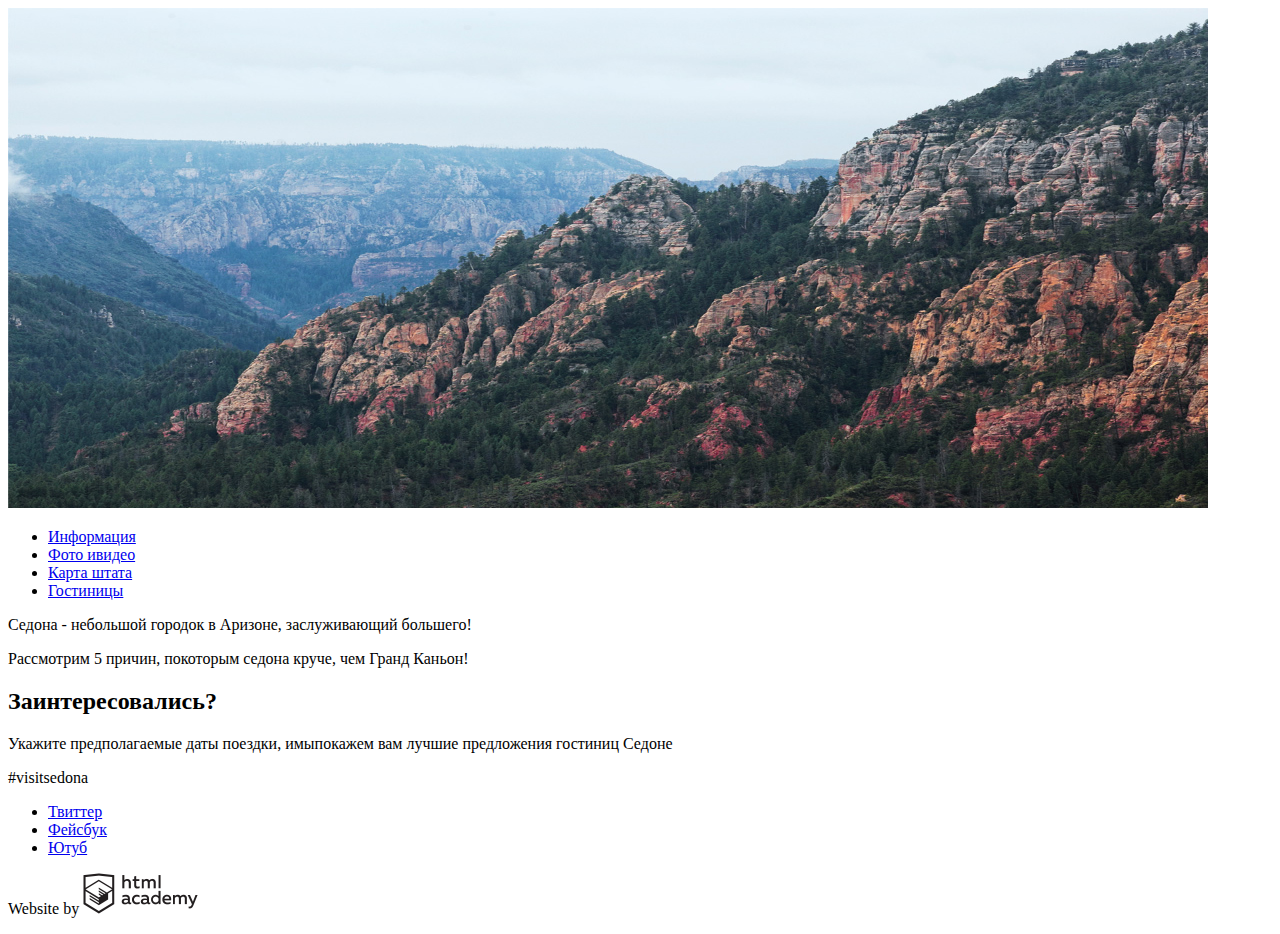
==== index.html @ aaca4e70 "Последние изменения" ====
<!DOCTYPE html>
<html lang="ru">

<head>
<meta charset="utf-8">
<title>Седона</title>
</head>

<body>
<header class="main-header">
<nav class="main-navigation">
<a class="main-header-logo">
<img src="img/logo.jpg" width="1200" height="500" alt="Логотип седона">
</a>
</nav>
<ul class="site-navigation">
<li><a href="info.html">Информация</a></li>
<li><a href="info.html">Фото ивидео</a></li>
<li><a href="info.html">Карта штата</a></li>
<li><a href="catalog.html">Гостиницы</a></li>
</ul>
</header>
<main class="container">
<p class="lead">Седона - небольшой городок в Аризоне, заслуживающий большего!</p>
<p>Рассмотрим 5 причин, покоторым седона круче, чем Гранд Каньон!</p>
</p>
</main>
<section class="booking">
<h2>Заинтересовались?</h2>
<p>Укажите предполагаемые даты поездки, имыпокажем вам лучшие предложения гостиниц Седоне</p>
</section>
<footer class="main-footer">
<a>#visitsedona</a>
<div class="footer-social">
<ul>
<li><a class="social-button" href="#">Твиттер</a></li>
<li><a class="social-button" href="#">Фейсбук</a></li>
<li><a class="social-button" href="#">Ютуб</a></li>
</ul>
</div>
<p class="footer-copyright">
Website by
<a class="button" href="https://htmlacademy.ru">
<img src="img/logo-name.jpg" width="115" height="41" alt="Логитип академии">
</a>
</p>
</footer>
</body>

</html>
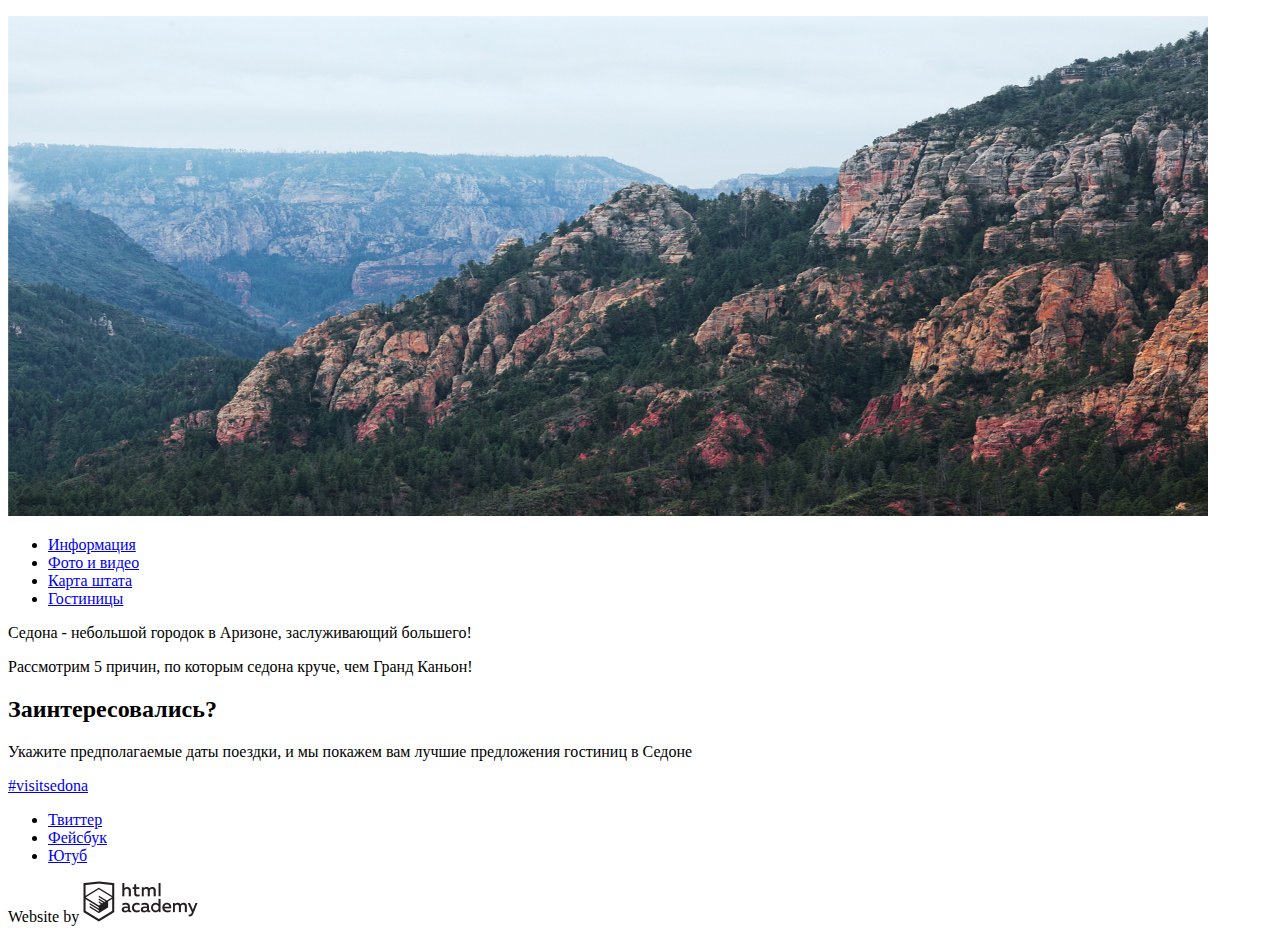
==== commit e8ed55b2: "Исправления" ====
--- a/index.html
+++ b/index.html
@@ -2,49 +2,48 @@
 <html lang="ru">
 
 <head>
-<meta charset="utf-8">
-<title>Седона</title>
+  <meta charset="utf-8">
+  <title>Седона</title>
 </head>
 
 <body>
-<header class="main-header">
-<nav class="main-navigation">
-<a class="main-header-logo">
-<img src="img/logo.jpg" width="1200" height="500" alt="Логотип седона">
-</a>
-</nav>
-<ul class="site-navigation">
-<li><a href="info.html">Информация</a></li>
-<li><a href="info.html">Фото ивидео</a></li>
-<li><a href="info.html">Карта штата</a></li>
-<li><a href="catalog.html">Гостиницы</a></li>
-</ul>
-</header>
-<main class="container">
-<p class="lead">Седона - небольшой городок в Аризоне, заслуживающий большего!</p>
-<p>Рассмотрим 5 причин, покоторым седона круче, чем Гранд Каньон!</p>
-</p>
-</main>
-<section class="booking">
-<h2>Заинтересовались?</h2>
-<p>Укажите предполагаемые даты поездки, имыпокажем вам лучшие предложения гостиниц Седоне</p>
-</section>
-<footer class="main-footer">
-<a>#visitsedona</a>
-<div class="footer-social">
-<ul>
-<li><a class="social-button" href="#">Твиттер</a></li>
-<li><a class="social-button" href="#">Фейсбук</a></li>
-<li><a class="social-button" href="#">Ютуб</a></li>
-</ul>
-</div>
-<p class="footer-copyright">
-Website by
-<a class="button" href="https://htmlacademy.ru">
-<img src="img/logo-name.jpg" width="115" height="41" alt="Логитип академии">
-</a>
-</p>
-</footer>
+  <header class="main-header">
+    <nav class="main-navigation">
+      <a class="main-header-logo">
+        <p><a href="#"><img src="img/logo.jpg" width="1200" 
+          height="500" alt="Логотип седона"></a></p>
+      </a>
+    </nav>
+    <ul class="site-navigation">
+      <li><a href="info.html">Информация</a></li>
+      <li><a href="info.html">Фото и видео</a></li>
+      <li><a href="info.html">Карта штата</a></li>
+      <li><a href="catalog.html">Гостиницы</a></li>
+    </ul>
+  </header>
+  <main class="container">
+    <p class="lead">Седона - небольшой городок в Аризоне, заслуживающий большего!</p>
+      <p>Рассмотрим 5 причин, по которым седона круче, чем Гранд Каньон!</p>
+    </p>
+  </main>
+  <section class="booking">
+    <h2>Заинтересовались?</h2>
+    <p>Укажите предполагаемые даты поездки, и мы покажем вам лучшие предложения гостиниц в Седоне</p>
+  </section>
+  <footer class="main-footer">
+    <a href="#">#visitsedona</a>
+      <ul>
+        <li><a class="social-button" href="#">Твиттер</a></li>
+        <li><a class="social-button" href="#">Фейсбук</a></li>
+        <li><a class="social-button" href="#">Ютуб</a></li>
+      </ul>
+    <p class="footer-copyright">
+      Website by
+      <a class="button" href="https://htmlacademy.ru">
+        <img src="img/logo-name.jpg" width="115" height="41" alt="Логитип академии">
+      </a>
+    </p>
+  </footer>
 </body>
 
-</html>+</html>
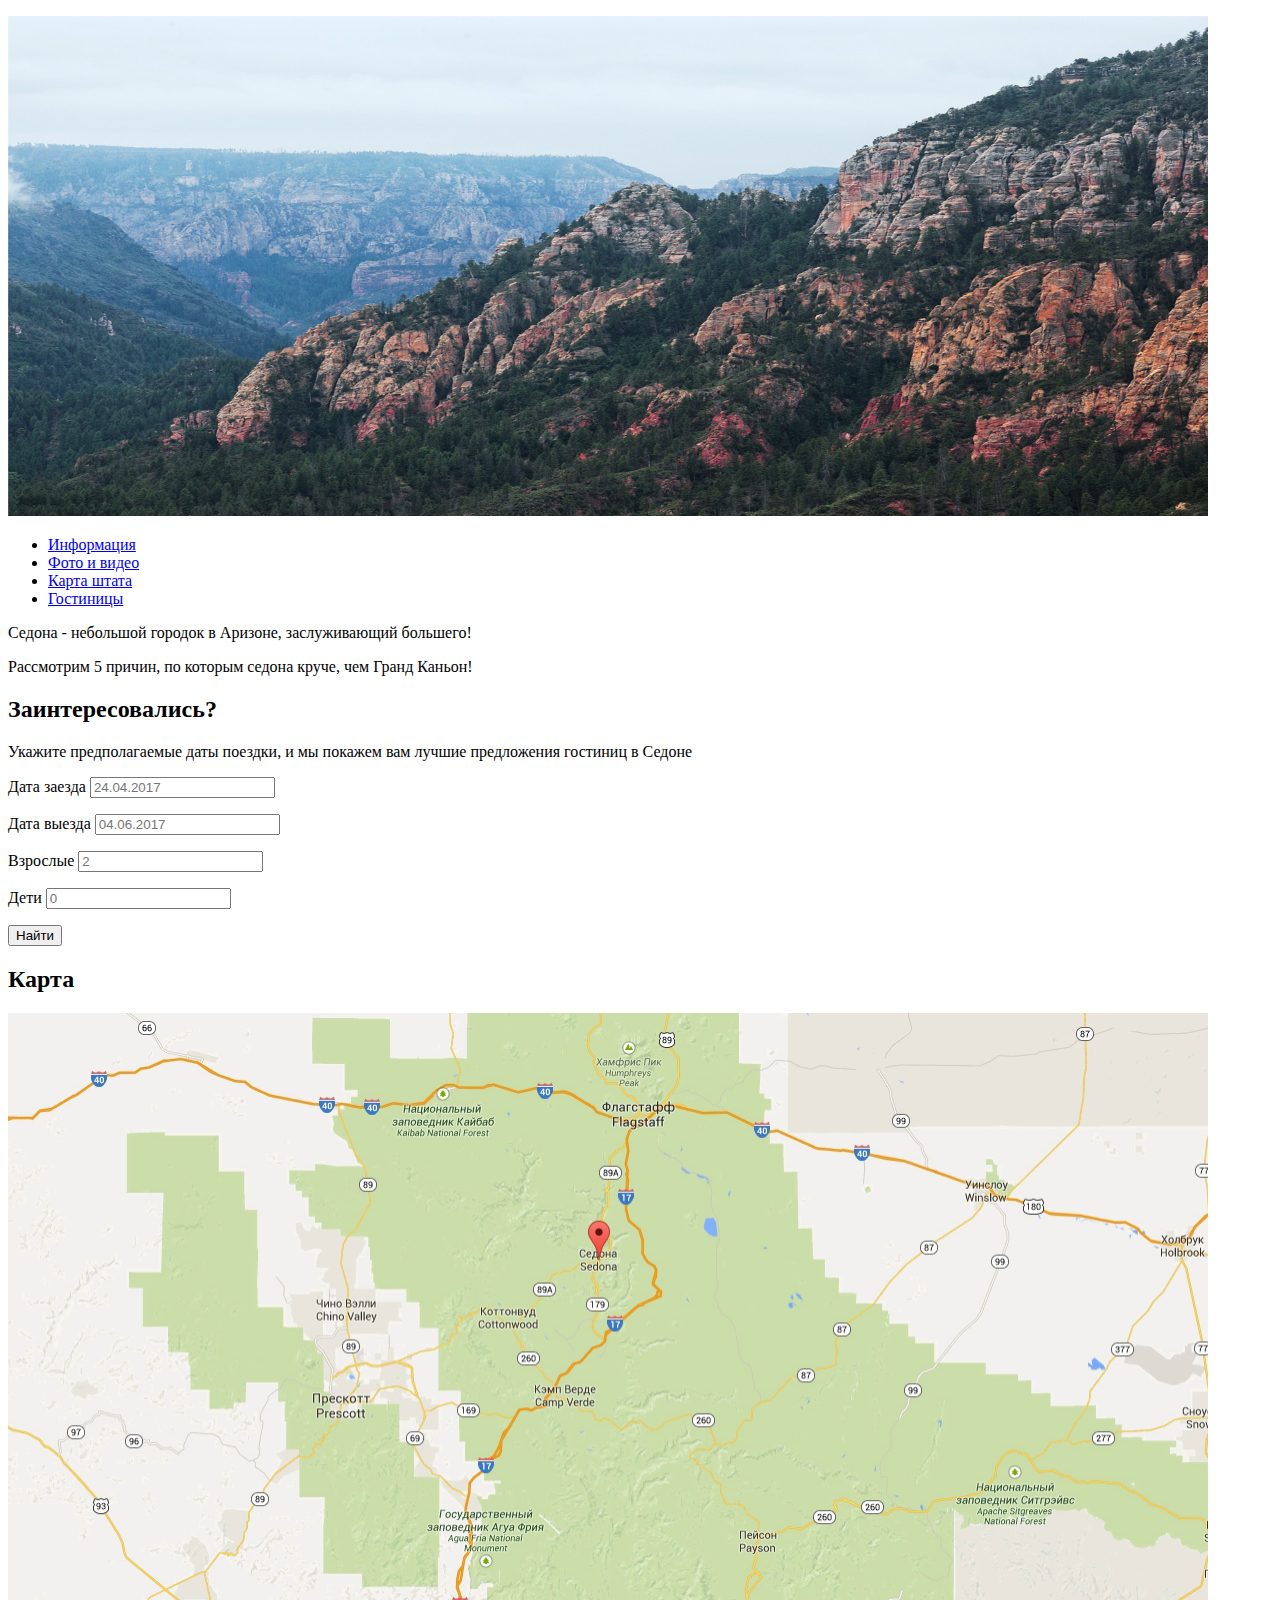
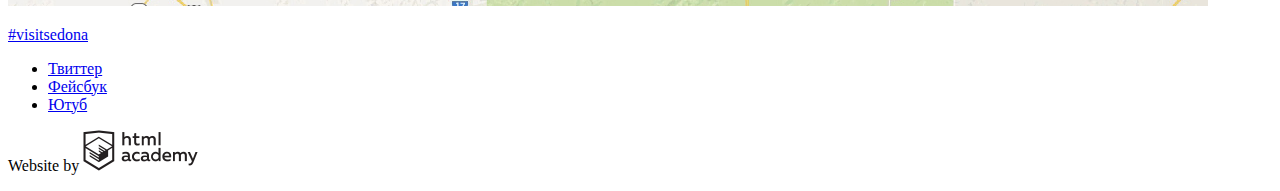
==== commit ddc75ea4: "Изобрадения и форма" ====
--- a/index.html
+++ b/index.html
@@ -10,8 +10,7 @@
   <header class="main-header">
     <nav class="main-navigation">
       <a class="main-header-logo">
-        <p><a href="#"><img src="img/logo.jpg" width="1200" 
-          height="500" alt="Логотип седона"></a></p>
+        <p><a href="#"><img src="img/logo.jpg" width="1200" height="500" alt="Логотип седона"></a></p>
       </a>
     </nav>
     <ul class="site-navigation">
@@ -23,27 +22,54 @@
   </header>
   <main class="container">
     <p class="lead">Седона - небольшой городок в Аризоне, заслуживающий большего!</p>
-      <p>Рассмотрим 5 причин, по которым седона круче, чем Гранд Каньон!</p>
+    <p>Рассмотрим 5 причин, по которым седона круче, чем Гранд Каньон!</p>
     </p>
-  </main>
-  <section class="booking">
-    <h2>Заинтересовались?</h2>
-    <p>Укажите предполагаемые даты поездки, и мы покажем вам лучшие предложения гостиниц в Седоне</p>
-  </section>
-  <footer class="main-footer">
-    <a href="#">#visitsedona</a>
+    <section class="booking">
+      <h2>Заинтересовались?</h2>
+      <p>Укажите предполагаемые даты поездки, и мы покажем вам лучшие предложения гостиниц в Седоне</p>
+      <form class="booking-form" action="http://echo.htmlacademy.ru" method="post">
+        <p class="booking-item">
+          <label for="appointment-date">Дата заезда</label>
+          <input id="appointment-date" type="text" name="date" value="" placeholder="24.04.2017">
+        </p>
+        <p class="booking-item">
+          <label for="appointment-date">Дата выезда</label>
+          <input id="appointment-date" type="text" name="date" value="" placeholder="04.06.2017">
+        </p>
+        <p class="booking-item">
+          <label for="appointment-quantity">Взрослые</label>
+          <input id="appointment-quantity" type="text" name="quantity" value="" placeholder="2">
+        </p>
+        <p class="booking-item">
+          <label for="appointment-quantity">Дети</label>
+          <input id="appointment-quantity" type="text" name="quantity" value="" placeholder="0">
+        </p>
+        <button class="button" type="submit">Найти</button>
+      </form>
+    </section>
+    <section class="modal modal-map">
+      <h2 class="visually-hidden">
+        Карта
+      </h2>
+      <p>
+        <img src="img/map.jpg" width="1200" height="593" alt="Карта выбранной местности">
+      </p>
+    </section>
+    <footer class="main-footer">
+      <a href="#">#visitsedona</a>
       <ul>
         <li><a class="social-button" href="#">Твиттер</a></li>
         <li><a class="social-button" href="#">Фейсбук</a></li>
         <li><a class="social-button" href="#">Ютуб</a></li>
       </ul>
-    <p class="footer-copyright">
-      Website by
-      <a class="button" href="https://htmlacademy.ru">
-        <img src="img/logo-name.jpg" width="115" height="41" alt="Логитип академии">
-      </a>
-    </p>
-  </footer>
+      <p class="footer-copyright">
+        Website by
+        <a class="button" href="https://htmlacademy.ru">
+          <img src="img/logo-name.jpg" width="115" height="41" alt="Логитип академии">
+        </a>
+      </p>
+    </footer>
+  </main>
 </body>
 
 </html>
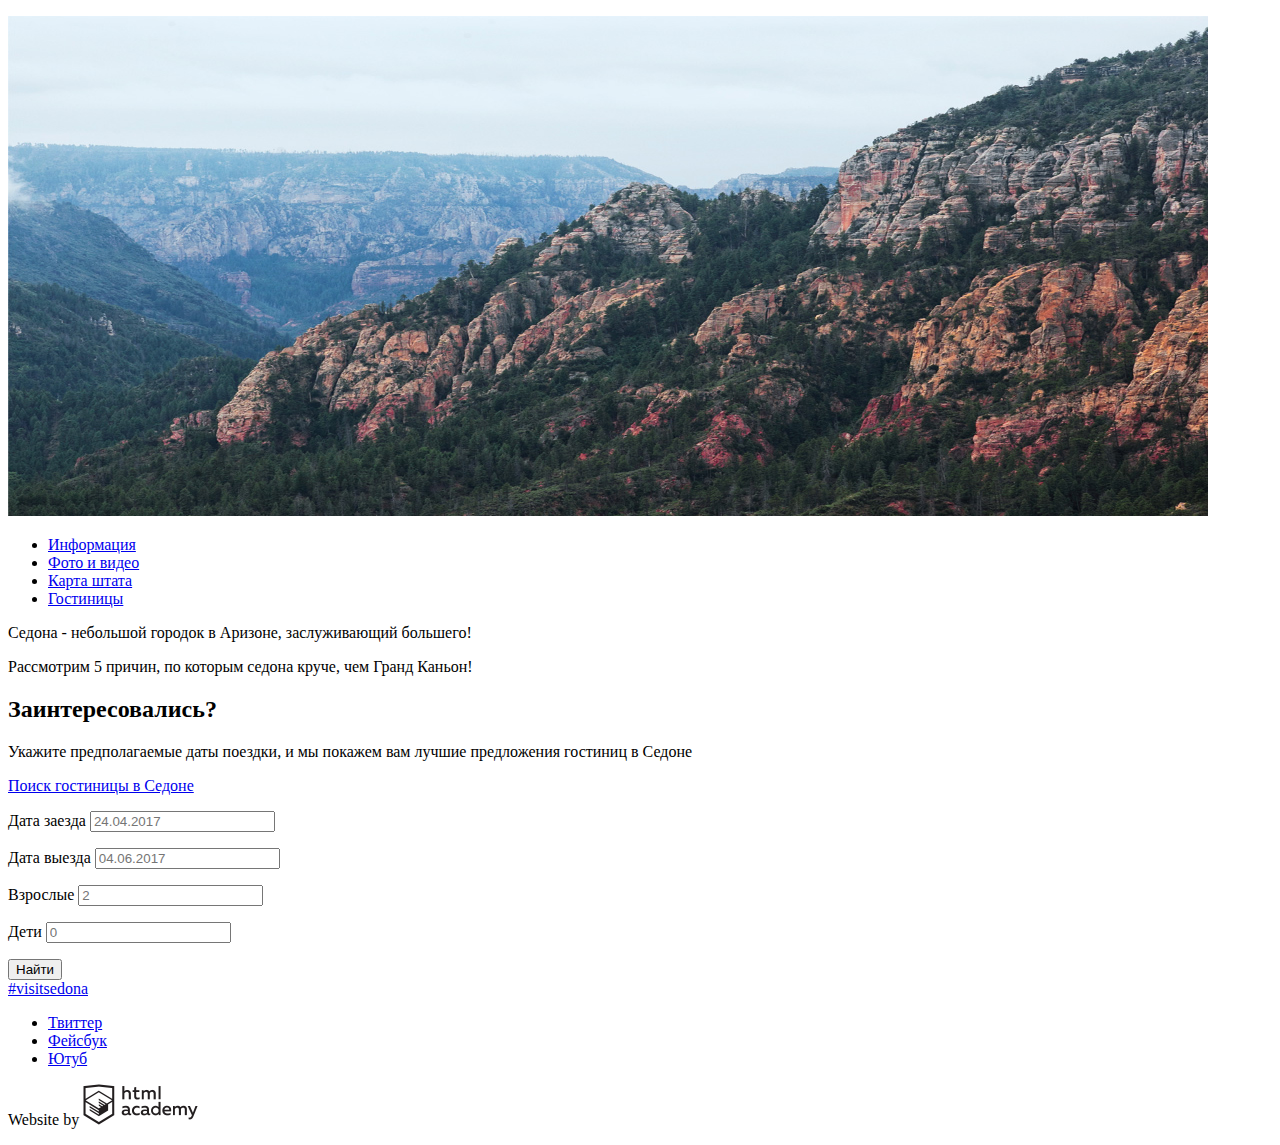
==== commit 5c487ece: "попап" ====
--- a/index.html
+++ b/index.html
@@ -27,6 +27,9 @@
     <section class="booking">
       <h2>Заинтересовались?</h2>
       <p>Укажите предполагаемые даты поездки, и мы покажем вам лучшие предложения гостиниц в Седоне</p>
+      <div class="link_group">
+        <a class="show_popup" rel="tabs_info" href="#">Поиск гостиницы в Седоне</a>
+      </div>
       <form class="booking-form" action="http://echo.htmlacademy.ru" method="post">
         <p class="booking-item">
           <label for="appointment-date">Дата заезда</label>
@@ -47,14 +50,6 @@
         <button class="button" type="submit">Найти</button>
       </form>
     </section>
-    <section class="modal modal-map">
-      <h2 class="visually-hidden">
-        Карта
-      </h2>
-      <p>
-        <img src="img/map.jpg" width="1200" height="593" alt="Карта выбранной местности">
-      </p>
-    </section>
     <footer class="main-footer">
       <a href="#">#visitsedona</a>
       <ul>
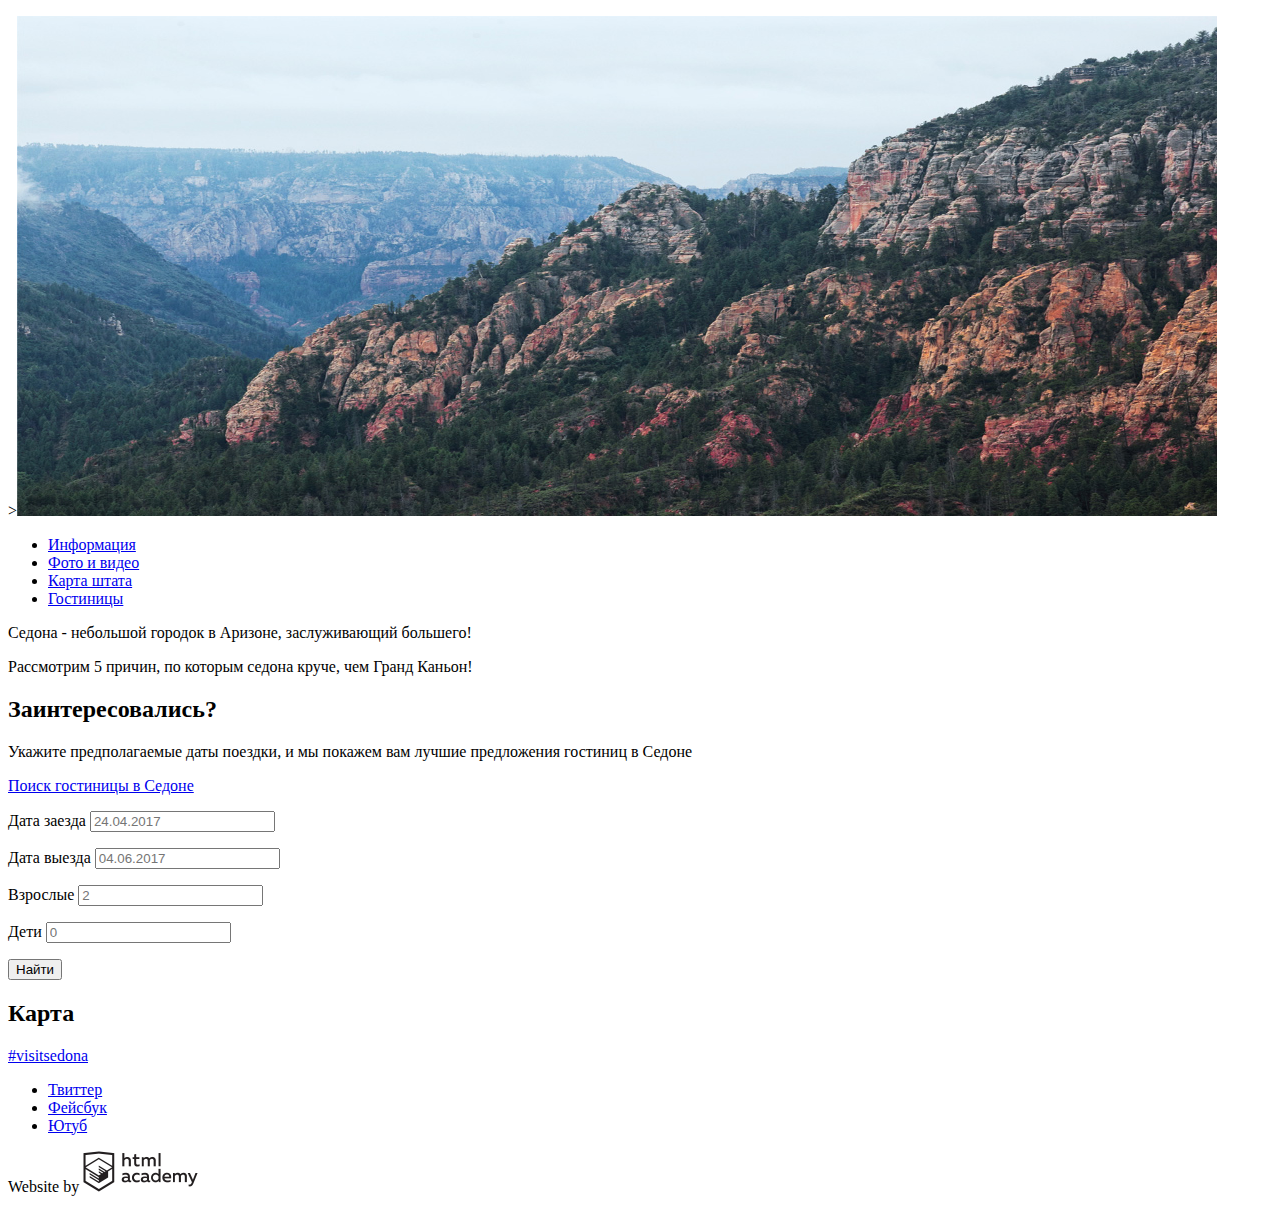
==== commit f4f0099f: "Убрала атрибут rel и др" ====
--- a/index.html
+++ b/index.html
@@ -4,13 +4,16 @@
 <head>
   <meta charset="utf-8">
   <title>Седона</title>
+  <link href="https://fonts.googleapis.com/css?family=PT+Sans+Narrow:400,700&amp;subset=latin,cyrillic" rel="stylesheet">
+  <link href="css/normalize.css" rel="stylesheet">
+  <link href="css/style.css" rel="stylesheet">
 </head>
 
 <body>
   <header class="main-header">
     <nav class="main-navigation">
       <a class="main-header-logo">
-        <p><a href="#"><img src="img/logo.jpg" width="1200" height="500" alt="Логотип седона"></a></p>
+        <p>><img src="img/logo.jpg" width="1200" height="500" alt="Логотип седона"></p>
       </a>
     </nav>
     <ul class="site-navigation">
@@ -23,13 +26,10 @@
   <main class="container">
     <p class="lead">Седона - небольшой городок в Аризоне, заслуживающий большего!</p>
     <p>Рассмотрим 5 причин, по которым седона круче, чем Гранд Каньон!</p>
-    </p>
     <section class="booking">
       <h2>Заинтересовались?</h2>
       <p>Укажите предполагаемые даты поездки, и мы покажем вам лучшие предложения гостиниц в Седоне</p>
-      <div class="link_group">
-        <a class="show_popup" rel="tabs_info" href="#">Поиск гостиницы в Седоне</a>
-      </div>
+      <a class="show_popup" href="#">Поиск гостиницы в Седоне</a>
       <form class="booking-form" action="http://echo.htmlacademy.ru" method="post">
         <p class="booking-item">
           <label for="appointment-date">Дата заезда</label>
@@ -50,6 +50,11 @@
         <button class="button" type="submit">Найти</button>
       </form>
     </section>
+    <section class="modal modal-up">
+      <h2 class="visually-hidden">
+        Карта
+      </h2>
+    </section>
     <footer class="main-footer">
       <a href="#">#visitsedona</a>
       <ul>
--- a/css/style.css
+++ b/css/style.css
@@ -0,0 +1 @@
+
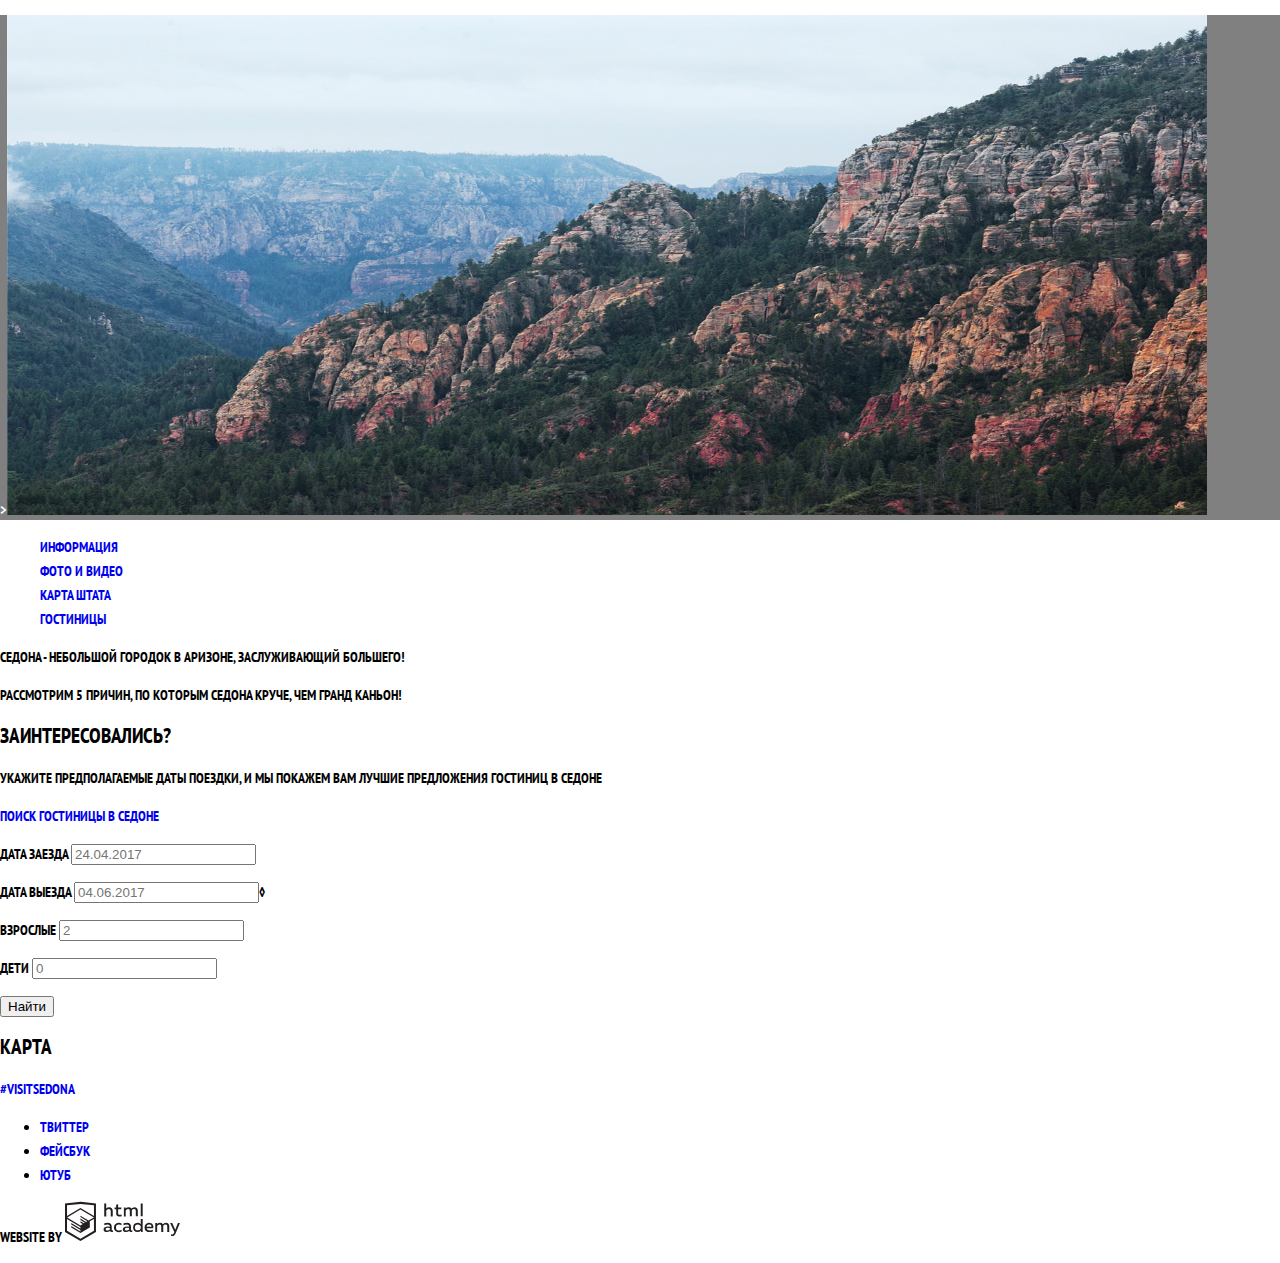
==== commit 1109bf71: "Добавление и удаление изображений" ====
--- a/index.html
+++ b/index.html
@@ -37,7 +37,7 @@
         </p>
         <p class="booking-item">
           <label for="appointment-date">Дата выезда</label>
-          <input id="appointment-date" type="text" name="date" value="" placeholder="04.06.2017">
+          <input id="appointment-date" type="text" name="date" value="" placeholder="04.06.2017">◊
         </p>
         <p class="booking-item">
           <label for="appointment-quantity">Взрослые</label>
@@ -65,7 +65,7 @@
       <p class="footer-copyright">
         Website by
         <a class="button" href="https://htmlacademy.ru">
-          <img src="img/logo-name.jpg" width="115" height="41" alt="Логитип академии">
+          <img src="img/logo-htmlacademy.svg" width="115" height="41" alt="Логитип академии">
         </a>
       </p>
     </footer>
--- a/css/style.css
+++ b/css/style.css
@@ -1 +1,45 @@
+body {
+  margin: 0;
 
+  font-family: 'PT Sans Narrow', Arial, sans-serif;
+  font-size: 14px;
+  line-height: 24px;
+  font-weight: 700;
+  color: #000000;
+  text-transform: uppercase;
+
+  background-color: #ffffff;
+  background-image: url("img/logo.jpg");
+  background-position: top center;
+  background-repeat: no-repeat;
+
+  a {
+    text-decoration: none;
+  }
+
+  .main-navigation {
+    font-size: 15px;
+    line-height: 20px;
+    color: #ffffff;
+
+    background-color: grey;
+  }
+
+  .site-navigation,
+  .user-navigation {
+    list-style: none;
+  }
+
+  .features-list {
+    list-style: none;
+  }
+
+  .feature-item {
+    text-align: center;
+  }
+
+  .feature-item {
+    font-size: 21px;
+    line-height: 1.24px;
+  }
+}
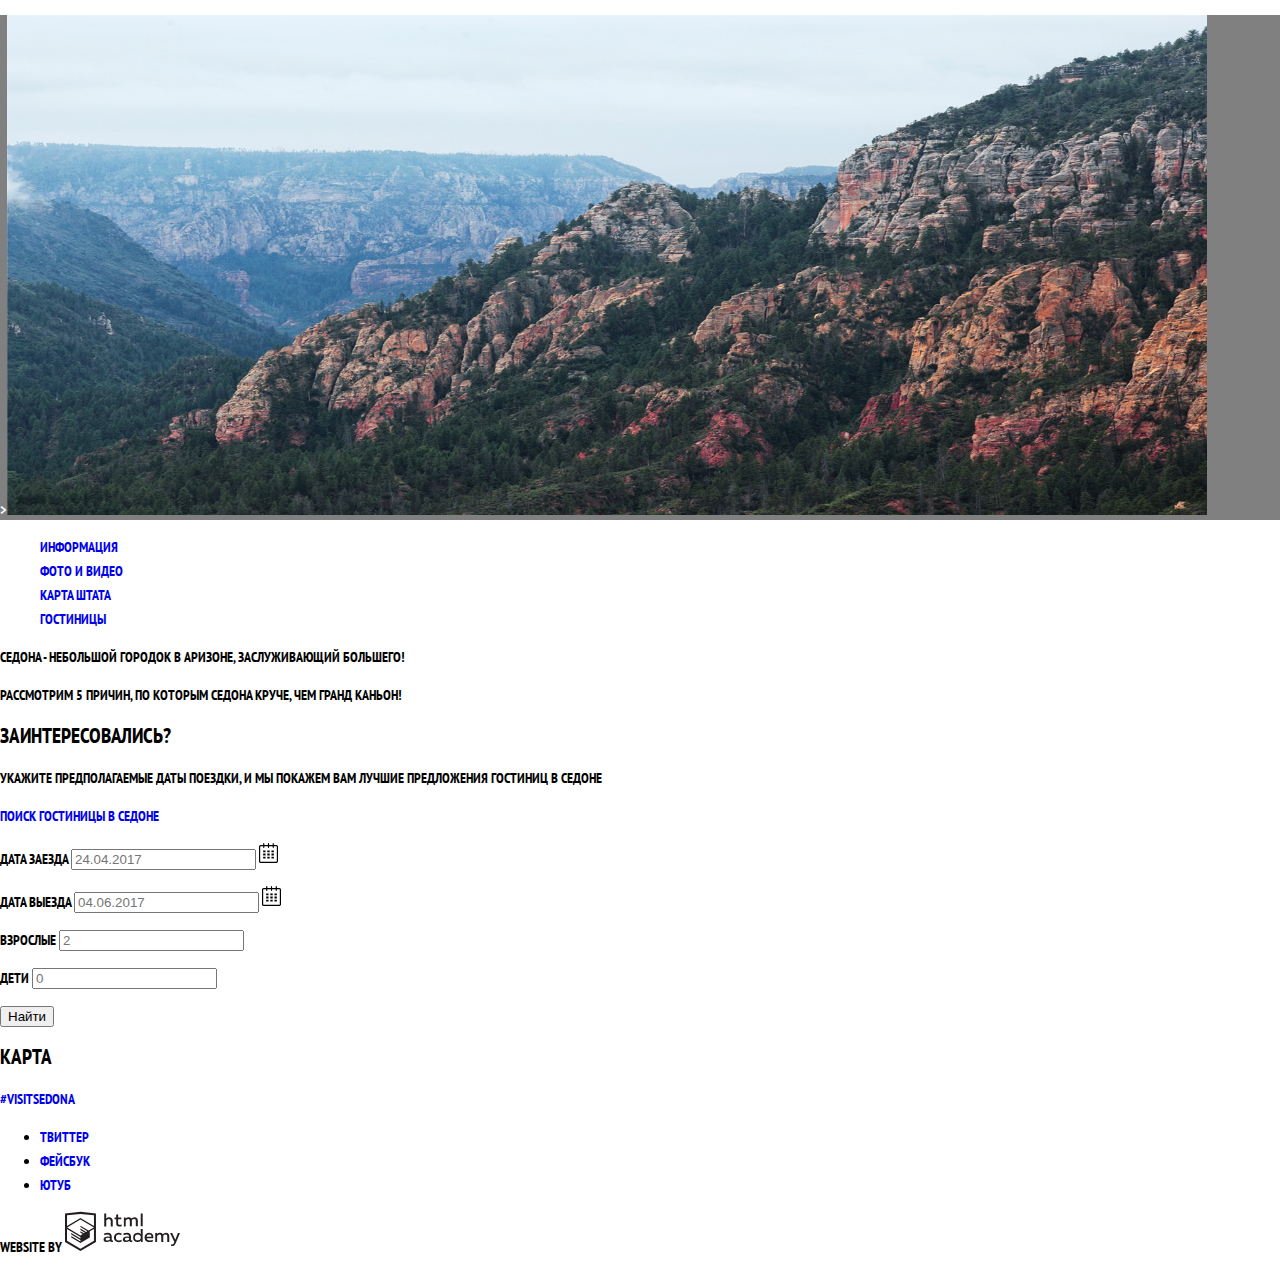
==== commit 4380d8d8: "иконка календарь" ====
--- a/index.html
+++ b/index.html
@@ -34,10 +34,12 @@
         <p class="booking-item">
           <label for="appointment-date">Дата заезда</label>
           <input id="appointment-date" type="text" name="date" value="" placeholder="24.04.2017">
+          <img src="img/calendar.svg" width="19" height="22" alt="Календарь">
         </p>
         <p class="booking-item">
           <label for="appointment-date">Дата выезда</label>
-          <input id="appointment-date" type="text" name="date" value="" placeholder="04.06.2017">◊
+          <input id="appointment-date" type="text" name="date" value="" placeholder="04.06.2017">
+          <img src="img/calendar.svg" width="19" height="22" alt="Календарь">
         </p>
         <p class="booking-item">
           <label for="appointment-quantity">Взрослые</label>
